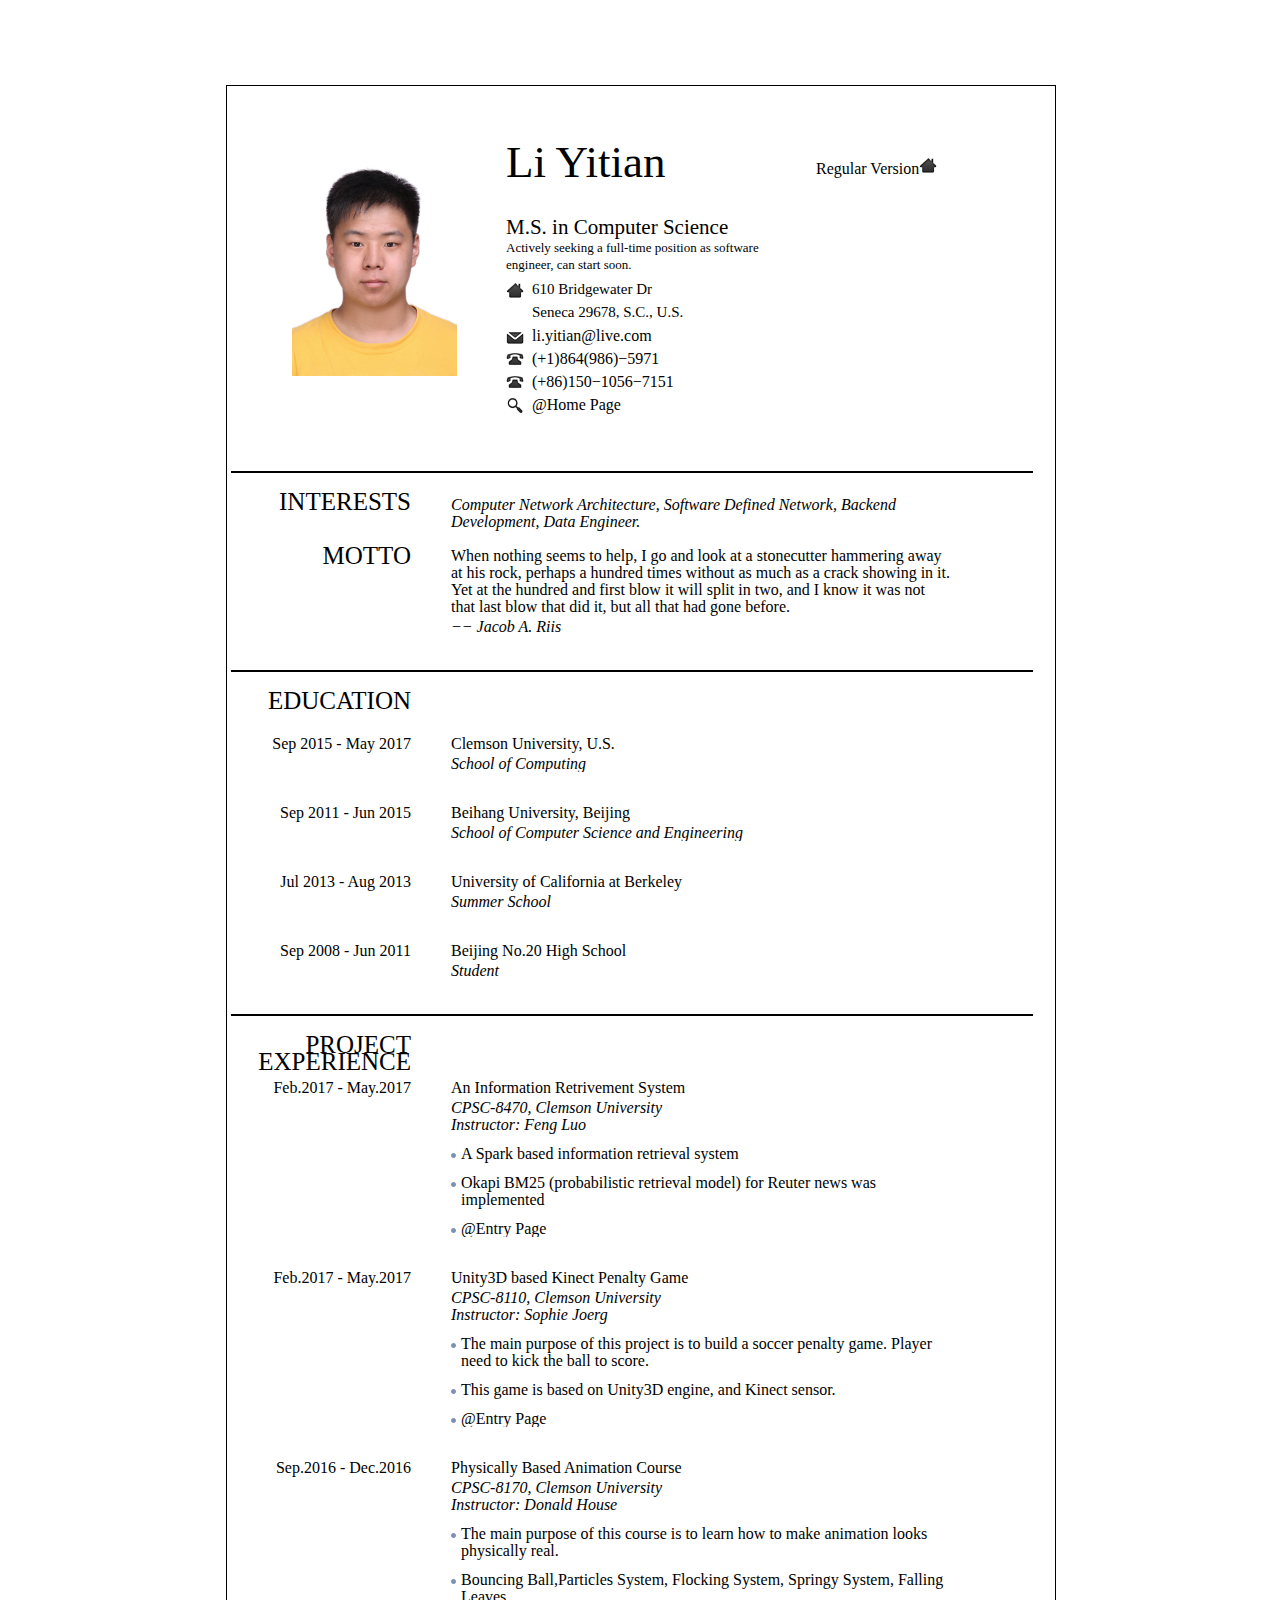
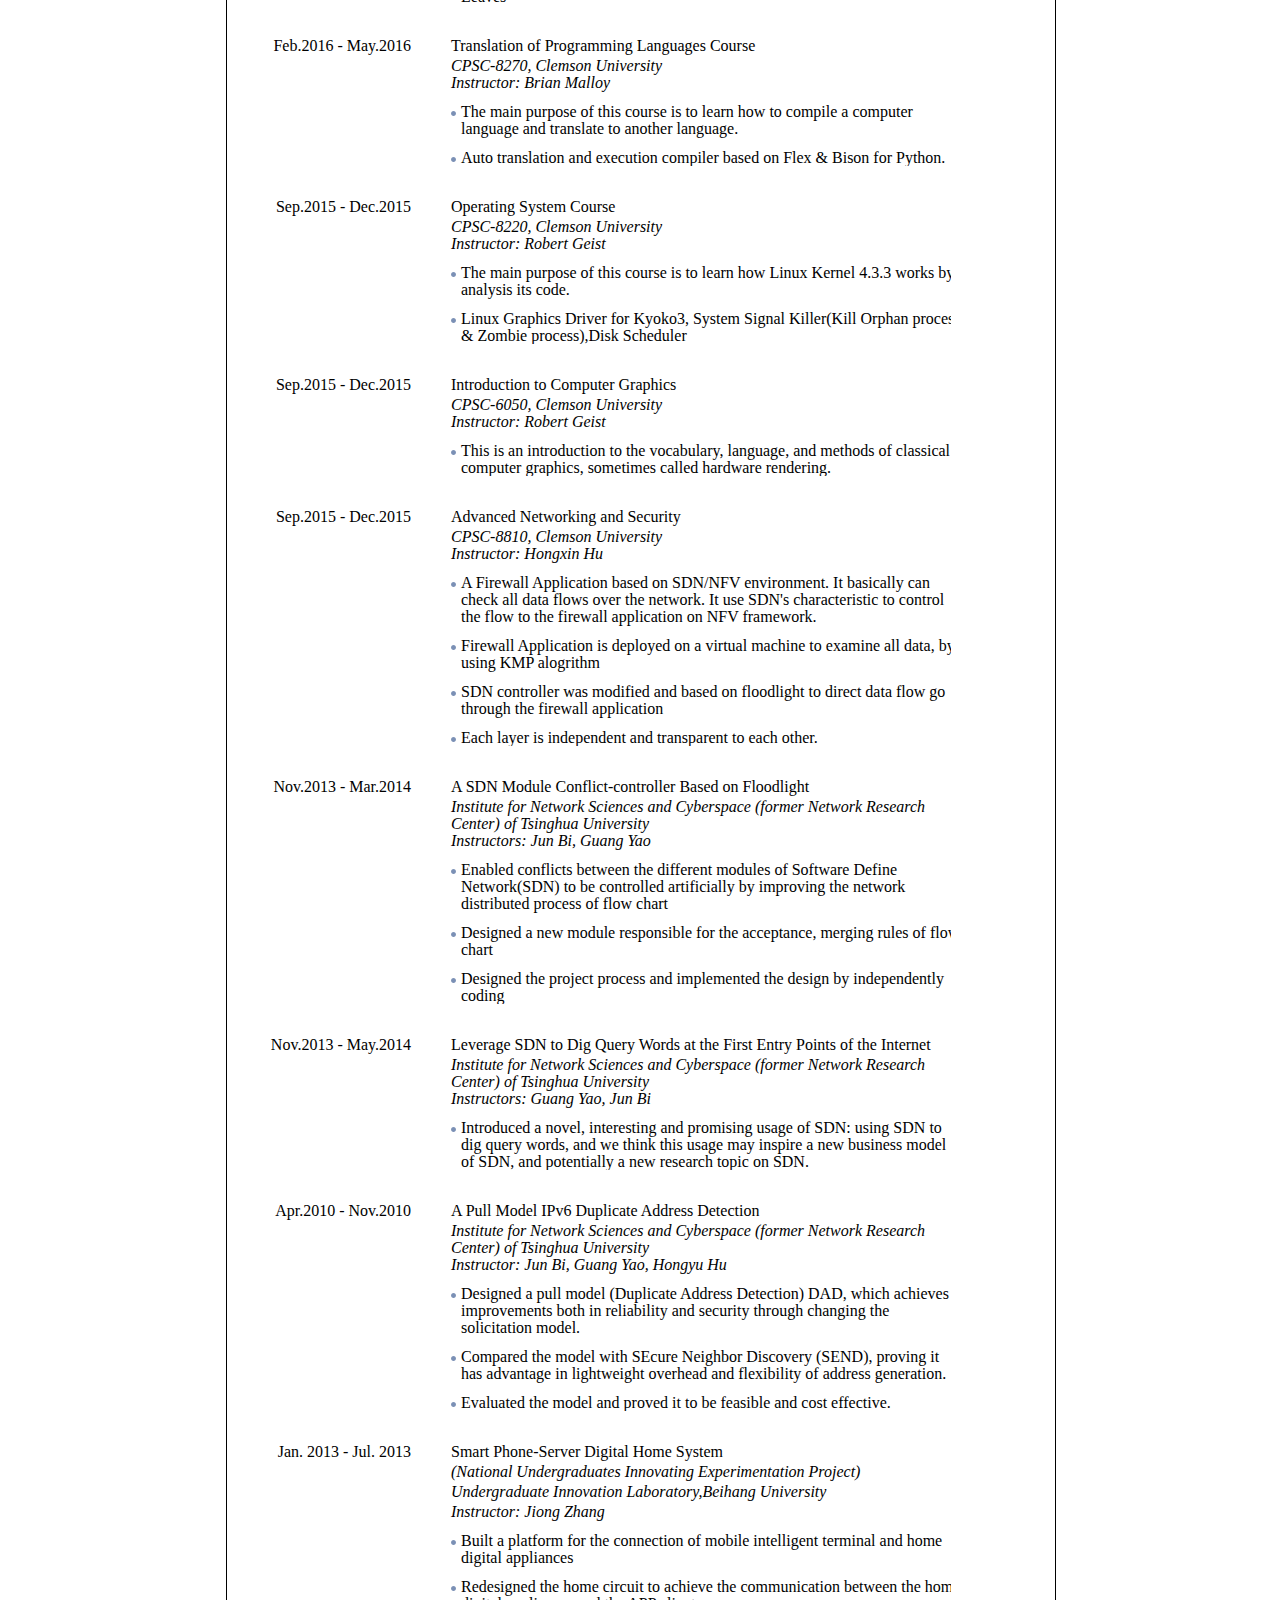
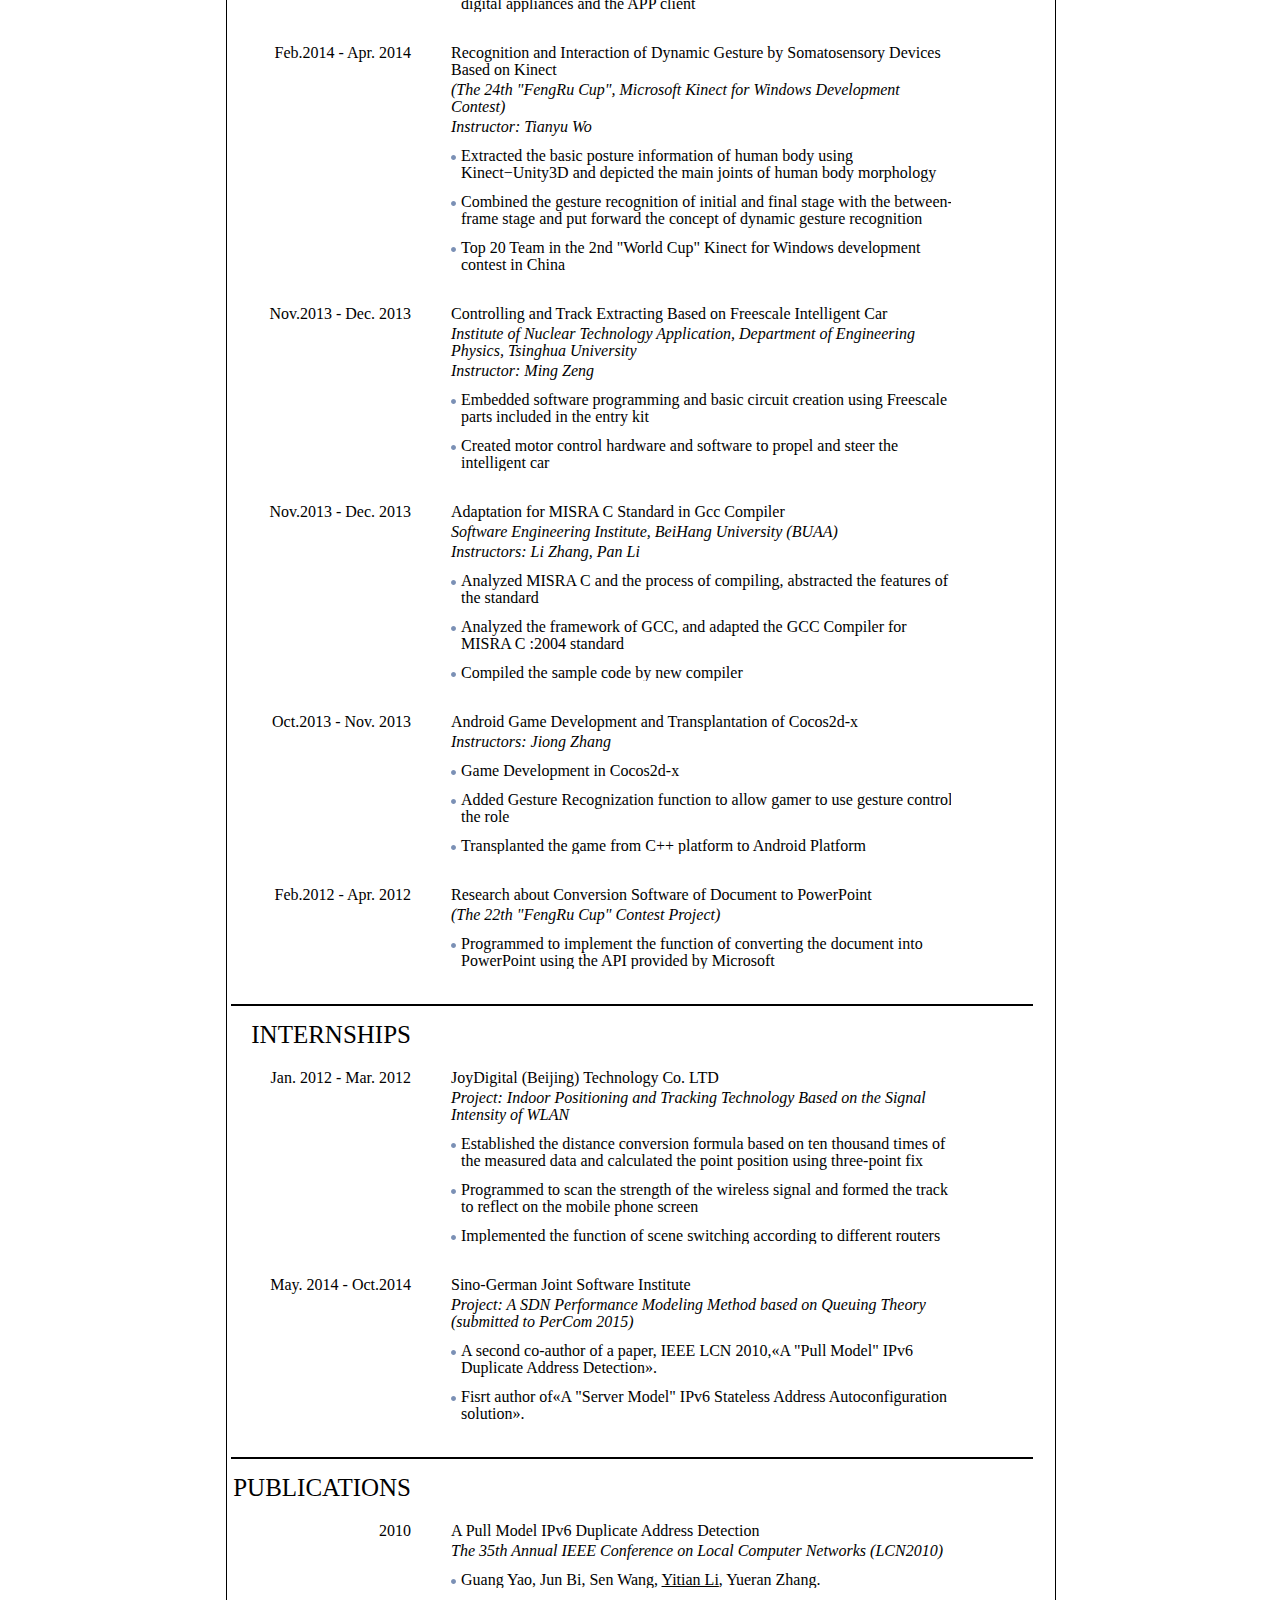
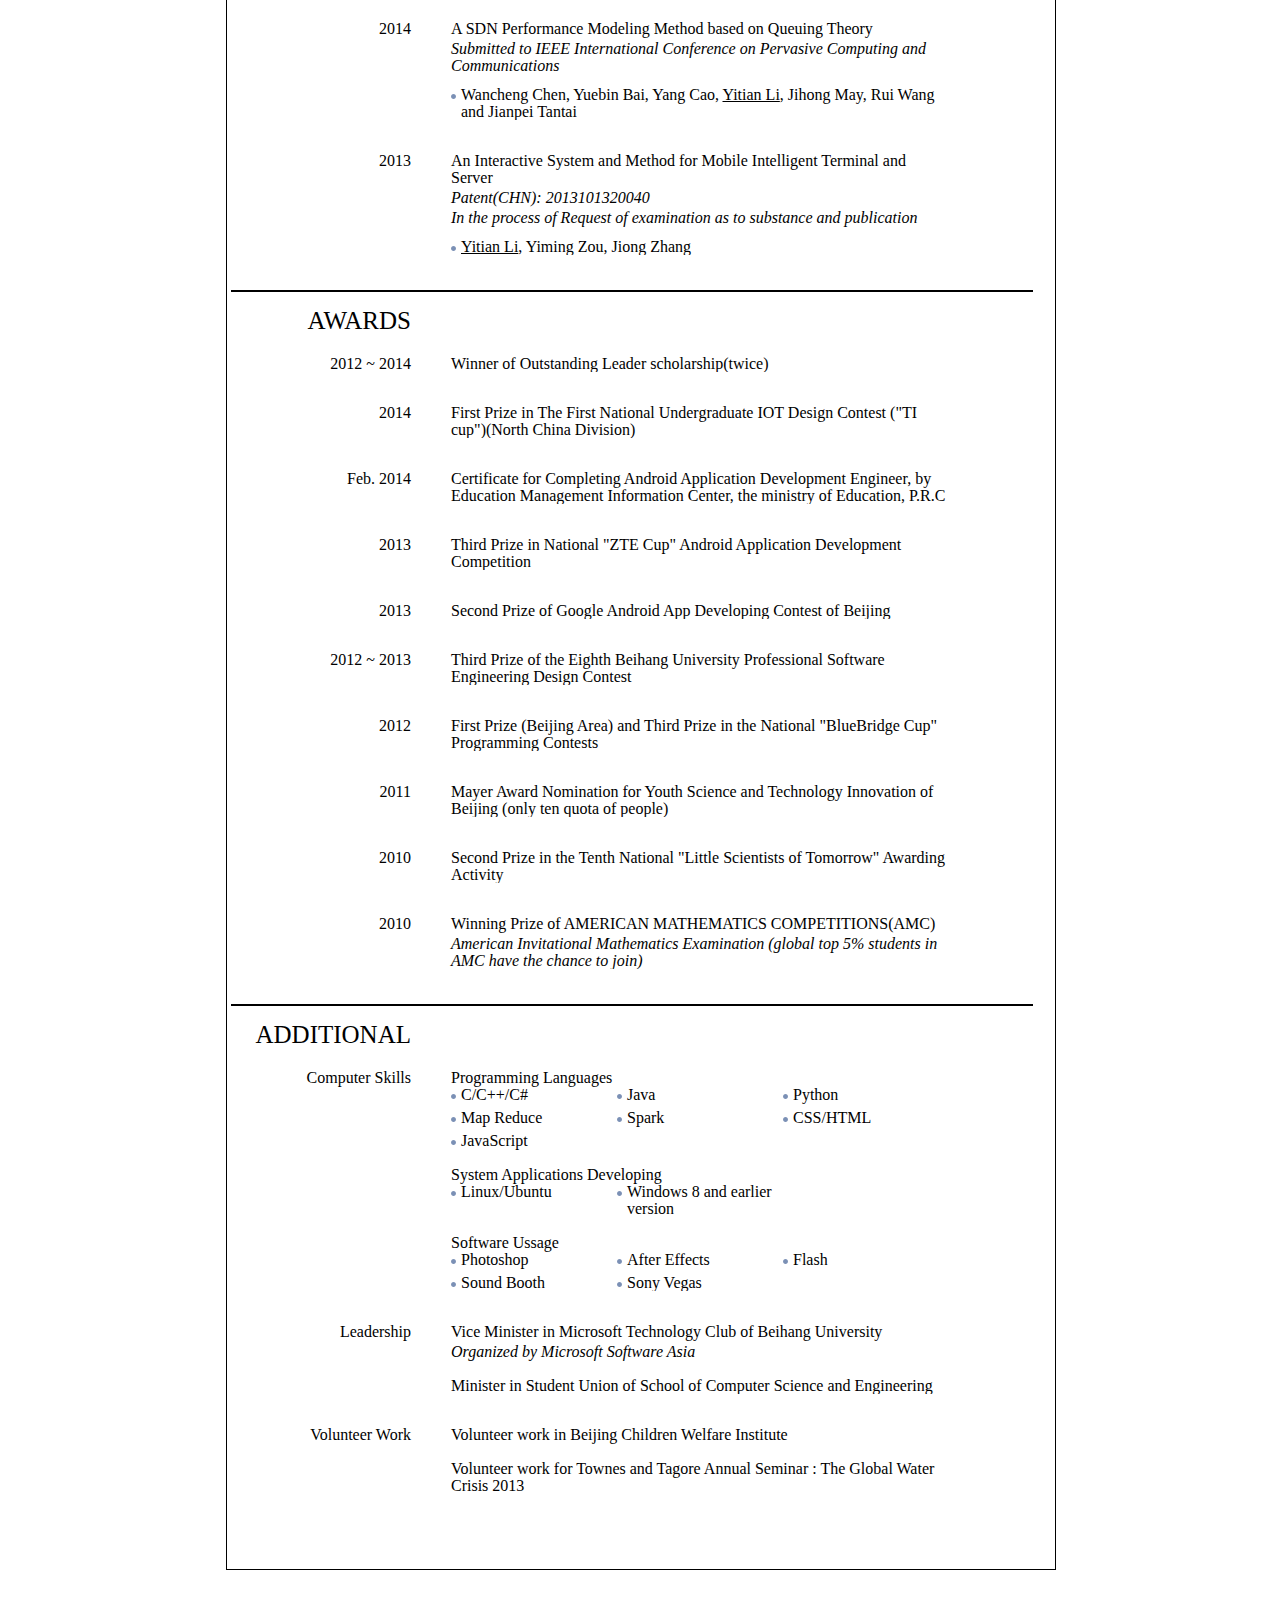
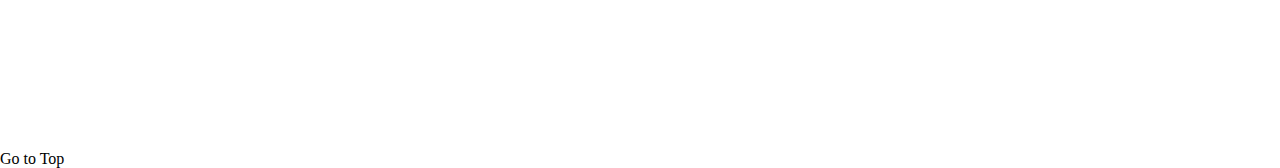
==== print.html @ 25308c0a "initial comment" ====
<!DOCTYPE html>
<head>
<title>Resume</title>
<link rel="stylesheet" href="css/print.css" type="text/css" />

<link rel="stylesheet" href="css/print.css" type="text/css" media="print" />

</head>
<body>
<!-- Begin Wrapper -->
<div id="wrapper">
  <div class="wrapper-top"></div>
  <div class="wrapper-mid">
    <!-- Begin Paper -->
    <div id="paper">
      <div class="paper-top"></div>
        <div id="paper-mid">
        <div class="entry">
          <!-- Begin Image -->
          <img class="portrait" src="images/photo.jpg" alt="0" />
          <!-- End Image -->
          <!-- Begin Personal Information -->
          <div class="self">
            <h1 class="name">Li Yitian<br />
              <span>M.S. in Computer Science</span></h1>
              <span>Actively seeking a full-time position as software engineer, can start soon.</span></h1>
            <ul>
              <li class="ad ad1">610 Bridgewater Dr</li>
              <li class="ad1">Seneca 29678, S.C., U.S.</li>
              <li class="mail">
                <a href =mailto:li.yitian@live.com>li.yitian@live.com</a>
              </li>
              <li class="tel">(+1)864(986)&minus;5971</li>
              <li class="tel">(+86)150&minus;1056&minus;7151</li>
              <li class="web">
                <a href="http://yitianl.people.clemson.edu/">@Home Page</a>
              </li>
            </ul>
          </div>
          <!-- End Personal Information -->
          <!-- Begin Social -->
          <div class="social">
            <a class='north' href="index.html" title="Back">Regular Version<img src="images/icn-ad.gif" alt="" /></a>
          </div>
          <!-- End Social -->
        </div>
        <!-- Begin 1st Row -->
        <div class="entry">
          <div class="line"></div>

          <h2>INTERESTS</h2>
          <p><em>Computer Network Architecture, Software Defined Network, Backend Development, Data Engineer.</em><br/></p>


          <h2>MOTTO</h2>
          <p>When nothing seems to help, I go and look at a stonecutter
            hammering away at his rock, perhaps a hundred times without as
            much as a crack showing in it. Yet at the hundred and first
            blow it will split in two, and I know it was not that last
            blow that did it, but all that had gone before.<em> &minus;&minus;  Jacob A. Riis</em></p>
        </div>
        <!-- End 1st Row -->
        <!-- Begin 2nd Row -->
        <div class="entry"  id="ct2">
          <div class="line"></div>
          <h2>EDUCATION</h2>
          <div class="content">
            <h3>Sep 2015 - May 2017</h3>
            <p>Clemson University, U.S. <br />
              <em>School of Computing</em></p>
          </div>
          <div class="content">
            <h3>Sep 2011 - Jun 2015</h3>
            <p>Beihang University, Beijing <br />
              <em>School of Computer Science and Engineering</em></p>
          </div>
          <div class="content">
            <h3>Jul 2013 - Aug 2013</h3>
            <p>University of California at Berkeley<br />
              <em>Summer School</em></p>
          </div>
          <div class="content">
            <h3>Sep 2008 - Jun 2011</h3>
            <p>Beijing No.20 High School<br />
              <em>Student</em></p>
          </div>
        </div>
        <!-- End 2nd Row -->
        <!-- Begin 3rd Row -->
        <div class="entry"  id="ct3">
          <div class="line"></div>
          <h2>PROJECT EXPERIENCE</h2>
          <div class="content">
            <h3>Feb.2017 - May.2017</h3>
            <p>An Information Retrivement System<br />
              <em>CPSC-8470, Clemson University<br/>
              Instructor: Feng Luo</em></p>
            <ul class="info">
              <li>A Spark based information retrieval system</li>
              <li>Okapi BM25 (probabilistic retrieval model) for Reuter news was implemented</li>
              <li class="web">
                <a href="http://yitianli.github.io/IRsystem/index.php">@Entry Page</a>
              </li>
            </ul>
          </div>
          <div class="content">
            <h3>Feb.2017 - May.2017</h3>
            <p>Unity3D based Kinect Penalty Game<br />
              <em>CPSC-8110, Clemson University<br/>
              Instructor: Sophie Joerg</em></p>
            <ul class="info">
              <li>The main purpose of this project is to build a soccer penalty game. Player need to kick the ball to score.</li>
              <li>This game is based on Unity3D engine, and Kinect sensor.</li>
              <li class="web">
                <a href="https://www.youtube.com/watch?v=wbSb-esvvNM">@Entry Page</a>
              </li>
            </ul>
          </div>
          <div class="content">
            <h3>Sep.2016 - Dec.2016</h3>
            <p>Physically Based Animation Course<br />
              <em>CPSC-8170, Clemson University<br/>
              Instructor: Donald House</em></p>
            <ul class="info">
              <li>The main purpose of this course is to learn how to make animation looks physically real.</li>
              <li>Bouncing Ball,Particles System, Flocking System, Springy System, Falling Leaves</li>
            </ul>
          </div>
          <div class="content">
            <h3>Feb.2016 - May.2016</h3>
            <p>Translation of Programming Languages Course<br />
              <em>CPSC-8270, Clemson University<br/>
              Instructor: Brian Malloy</em></p>
            <ul class="info">
              <li>The main purpose of this course is to learn how to compile a computer language and translate to another language.</li>
              <li>Auto translation and execution compiler based on Flex &#38; Bison for Python.</li>
            </ul>
          </div>
          <div class="content">
            <h3>Sep.2015 - Dec.2015</h3>
            <p>Operating System Course<br />
              <em>CPSC-8220, Clemson University<br/>
              Instructor: Robert Geist</em></p>
            <ul class="info">
              <li>The main purpose of this course is to learn how Linux Kernel 4.3.3 works by analysis its code.</li>
              <li>Linux Graphics Driver for Kyoko3, System Signal Killer(Kill Orphan process &#38; Zombie process),Disk Scheduler </li>
            </ul>
          </div>
          <div class="content">
            <h3>Sep.2015 - Dec.2015</h3>
            <p>Introduction to Computer Graphics<br />
              <em>CPSC-6050, Clemson University<br/>
              Instructor: Robert Geist</em></p>
            <ul class="info">
              <li>This is an introduction to the vocabulary, language, and methods of classical computer graphics, sometimes called hardware rendering.</li>
            </ul>
          </div>
          <div class="content">
            <h3>Sep.2015 - Dec.2015</h3>
            <p>Advanced Networking and Security<br />
              <em>CPSC-8810, Clemson University<br/>
              Instructor: Hongxin Hu</em></p>
            <ul class="info">
              <li>A Firewall Application based on SDN/NFV environment. It basically can check all data flows over the network. It use SDN's characteristic to control the flow to the firewall application on NFV framework. </li>
              <li>Firewall Application is deployed on a virtual machine to examine all data, by using KMP alogrithm </li>
              <li>SDN controller was modified and based on floodlight to direct data flow go through the firewall application
              </li>
              <li>Each layer is independent and transparent to each other. </li>              
            </ul>
          </div>
          <div class="content">
            <h3>Nov.2013 - Mar.2014</h3>
            <p>A SDN Module Conflict-controller Based on Floodlight<br />
              <em>Institute for Network Sciences and Cyberspace (former Network Research Center) of Tsinghua University<br/>
              Instructors: Jun Bi, Guang Yao</em></p>
            <ul class="info">
              <li>Enabled conflicts between the different modules of Software Define Network(SDN) to be controlled artificially by improving the network distributed process of flow chart</li>
              <li>Designed a new module responsible for the acceptance, merging rules of flow chart</li>
              <li>Designed the project process and implemented the design by independently coding</li>
            </ul>
          </div>
          <div class="content">
            <h3>Nov.2013 - May.2014</h3>
            <p>Leverage SDN to Dig Query Words at the First Entry Points of the Internet<br />
              <em>Institute for Network Sciences and Cyberspace (former Network Research Center) of Tsinghua University<br/>
              Instructors: Guang Yao, Jun Bi</em></p>
            <ul class="info">
              <li>Introduced a novel, interesting and promising usage of SDN: using SDN to dig query words, and we think this usage may inspire a new business model of SDN, and potentially a new research topic on SDN.</li>
            </ul>
          </div>
          <div class="content">
            <h3>Apr.2010 - Nov.2010</h3>
            <p>A Pull Model IPv6 Duplicate Address Detection<br />
              <em>Institute for Network Sciences and Cyberspace (former Network Research Center) of Tsinghua University<br/>
              Instructor: Jun Bi, Guang Yao, Hongyu Hu</em></p>
            <ul class="info">
              <li>Designed a pull model (Duplicate Address Detection) DAD, which achieves improvements both in reliability and security through changing the solicitation model.</li>
              <li>Compared the model with SEcure Neighbor Discovery (SEND), proving it has advantage in lightweight overhead and flexibility of address generation.</li>
              <li>Evaluated the model and proved it to be feasible and cost effective.</li>
            </ul>
          </div>
          <div class="content">
            <h3>Jan. 2013 - Jul. 2013</h3>
            <p>Smart Phone-Server Digital Home System<br/>
            <em>(National Undergraduates Innovating Experimentation Project)</em>
            <em>Undergraduate Innovation Laboratory,Beihang University</em> 
              <em>Instructor: Jiong Zhang</em></p>
            <ul class="info">
              <li>Built a platform for the connection of mobile intelligent terminal and home digital appliances</li>
              <li>Redesigned the home circuit to achieve the communication between the home digital appliances and the APP client</li>
            </ul>
          </div>
          <div class="content">
            <h3>Feb.2014 - Apr. 2014</h3>
            <p>Recognition and Interaction of Dynamic Gesture by Somatosensory Devices Based on Kinect<br/>
              <em>(The 24th "FengRu Cup", Microsoft Kinect for Windows Development Contest)</em>
              <em>Instructor: Tianyu Wo</em></p>
            <ul class="info">
              <li>Extracted the basic posture information of human body using Kinect&minus;Unity3D and depicted the main joints of human body morphology</li>
              <li>Combined the gesture recognition of initial and final stage with the between-frame stage and put forward the concept of dynamic gesture recognition</li>
              <li>Top 20 Team in the 2nd "World Cup" Kinect for Windows development contest in China</li>
            </ul>
          </div>
          <div class="content">
            <h3>Nov.2013 - Dec. 2013</h3>
            <p>Controlling and Track Extracting Based on Freescale Intelligent Car<br/>
              <em>Institute of Nuclear Technology Application, Department of Engineering Physics, Tsinghua University </em>
              <em>Instructor: Ming Zeng</em></p>
            <ul class="info">
              <li>Embedded software programming and basic circuit creation using Freescale parts included in the entry kit</li>
              <li>Created motor control hardware and software to propel and steer the intelligent car</li>
            </ul>
          </div>
          
          <div class="content">
            <h3>Nov.2013 - Dec. 2013</h3>
            <p>Adaptation for MISRA C Standard in Gcc Compiler<br/>
              <em>Software Engineering Institute, BeiHang University (BUAA)</em>
              <em>Instructors: Li Zhang, Pan Li</em></p>
            <ul class="info">
              <li>Analyzed MISRA C and the process of compiling, abstracted the features of the standard</li>
              <li>Analyzed the framework of GCC, and adapted the GCC Compiler for MISRA C :2004 standard</li>
              <li>Compiled the sample code by new compiler</li>
            </ul>
          </div>
          <div class="content">
            <h3>Oct.2013 - Nov. 2013</h3>
            <p>Android Game Development and Transplantation of Cocos2d-x<br/>
              <em>Instructors: Jiong Zhang</em></p>
            <ul class="info">
              <li>Game Development in Cocos2d-x</li>
              <li>Added Gesture Recognization function to allow gamer to use gesture controll the role</li>
              <li>Transplanted the game from C++ platform to Android Platform</li>
            </ul>
          </div>
          <div class="content">
            <h3>Feb.2012 - Apr. 2012</h3>
            <p>Research about Conversion Software of Document to PowerPoint<br/>
              <em>(The 22th "FengRu Cup" Contest Project)</em>
            <ul class="info">
              <li>Programmed to implement the function of converting the document into PowerPoint using the API provided by Microsoft</li>
            </ul>
          </div>
          
        </div>
        <!-- End 3rd Row -->
        <!-- Begin 4th Row -->
        <div class="entry"  id="ct4">
          <div class="line"></div>
          <h2>INTERNSHIPS</h2>
          <div class="content">
            <h3>Jan. 2012 - Mar. 2012</h3>
            <p> JoyDigital (Beijing) Technology Co. LTD<br />
              <em>Project: Indoor Positioning and Tracking Technology Based on the Signal Intensity of WLAN</em></p>
            <ul class="info">
              <li>Established the distance conversion formula based on ten thousand times of the measured data and calculated the point position using three-point fix</li>
              <li>Programmed to scan the strength of the wireless signal and formed the track to reflect on the mobile phone screen</li>
              <li>Implemented the function of scene switching according to different routers</li>
            </ul>
          </div>
          <div class="content">
            <h3>May. 2014 - Oct.2014</h3>
            <p>Sino-German Joint Software Institute<br />
              <em>Project: A SDN Performance Modeling Method based on Queuing Theory (submitted to PerCom 2015)</em></p>
            <ul class="info">
              <li>A second co-author of a paper, IEEE LCN 2010,&laquo;A "Pull Model" IPv6 Duplicate Address Detection&raquo;.</li>
              <li>Fisrt author of&laquo;A "Server Model" IPv6 Stateless Address Autoconfiguration solution&raquo;. </li>
            </ul>
          </div>
        </div>
        <!-- End 4th Row -->
        <!-- Begin 5th Row -->
        <div class="entry"  id="ct5">
          <div class="line"></div>
          <h2>PUBLICATIONS</h2>
          <div class="content">
            <h3>2010</h3>
            <p>A Pull Model IPv6 Duplicate Address Detection<br />
              <em>The 35th Annual IEEE Conference on Local Computer Networks (LCN2010)</em></p>
            <ul class="info">
              <li>Guang Yao, Jun Bi, Sen Wang, <u>Yitian Li</u>, Yueran Zhang.</li>              
            </ul>
          </div>
          <div class="content">
            <h3>2014</h3>
            <p>A SDN Performance Modeling Method based on Queuing Theory<br />
              <em>Submitted to IEEE International Conference on Pervasive Computing and Communications</em></p>
            <ul class="info">
              <li>Wancheng Chen, Yuebin Bai, Yang Cao, <u>Yitian Li</u>, Jihong May, Rui Wang and Jianpei Tantai</li>              
            </ul>
          </div>
          <div class="content">
            <h3>2013</h3>
            <p>An Interactive System and Method for Mobile Intelligent Terminal and Server<br />
              <em>Patent(CHN): 2013101320040</em>
              <em>In the process of Request of examination as to substance and publication</em></p>
            <ul class="info">
              <li><u>Yitian Li</u>, Yiming Zou, Jiong Zhang</li>              
            </ul>
          </div>
        </div>
        <!-- End 5th Row -->
        <!-- Begin 6th Row -->
        <div class="entry"  id="ct6">
          <div class="line"></div>
          <h2>AWARDS</h2>
          <div class="content">
            <h3>2012 ~ 2014</h3>
            <p>Winner of Outstanding Leader scholarship(twice)</p>            
          </div>
          <div class="content">
            <h3>2014</h3>
            <p>First Prize in The First National Undergraduate IOT Design Contest ("TI cup")(North China Division)</p>            
          </div>
          <div class="content">
            <h3>Feb. 2014</h3>
            <p>Certificate for Completing Android Application Development Engineer, by Education Management Information Center, the ministry of Education, P.R.C</p>            
          </div>
          <div class="content">
            <h3>2013</h3>
            <p>Third Prize in National "ZTE Cup" Android Application Development Competition</p>            
          </div>
          <div class="content">
            <h3>2013</h3>
            <p>Second Prize of Google Android App Developing Contest of Beijing</p>            
          </div>
          <div class="content">
            <h3>2012 ~ 2013</h3>
            <p>Third Prize of the Eighth Beihang University Professional Software Engineering Design Contest</p>            
          </div>
          <div class="content">
            <h3>2012</h3>
            <p>First Prize (Beijing Area) and Third Prize in the National "BlueBridge Cup" Programming Contests</p>            
          </div>
          <div class="content">
            <h3>2011</h3>
            <p>Mayer Award Nomination for Youth Science and Technology Innovation of Beijing (only ten quota of people)</p>            
          </div>
          <div class="content">
            <h3>2010</h3>
            <p>Second Prize in the Tenth National "Little Scientists of Tomorrow" Awarding Activity</p>            
          </div>
          <div class="content">
            <h3>2010</h3>
            <p>Winning Prize of AMERICAN MATHEMATICS COMPETITIONS(AMC)</p>
            <ul class="info">
            <em>American Invitational Mathematics Examination (global top 5% students in AMC have the chance to join)</em>    
            </ul>    
          </div>
          
        </div>
        <!-- End 6th Row -->
        <!-- Begin 7th Row -->
        <div class="entry"  id="ct7">
          <div class="line"></div>
          <h2>ADDITIONAL</h2>
          <div class="content">            
            <h3>Computer Skills</h3>
            <p>Programming Languages<br/></p>
            <ul class="skills">            
              <li>C/C++/C#</li>
              <li>Java</li>
              <li>Python</li>
              <li>Map Reduce</li>
              <li>Spark </li>
              <li>CSS/HTML</li>
              <li>JavaScript</li>
            </ul>            
            <p><br/>System Applications Developing</p>
            <ul class="skills">            
              <li>Linux/Ubuntu</li>
              <li>Windows 8 and earlier version</li>
            </ul>
            <p><br/>Software Ussage</p>
            <ul class="skills">
              <li>Photoshop</li>
              <li>After Effects</li>
              <li>Flash</li>
              <li>Sound Booth</li>
              <li>Sony Vegas</li>
            </ul>
          </div>
          <div class="content">
            <h3>Leadership</h3>
            <p>Vice Minister in Microsoft Technology Club of Beihang University
            <em>Organized by Microsoft Software Asia</em></p>
            <p><br/>Minister in Student Union of School of Computer Science and Engineering</p>            
          </div>
          <div class="content">
            <h3>Volunteer Work</h3>
            <p>Volunteer work in Beijing Children Welfare Institute</p>
            <p><br/>Volunteer work for Townes and Tagore Annual Seminar : The Global Water Crisis 2013</p>            
          </div>
        </div>
        <!-- End 7th Row -->
      </div>
      <div class="clear"></div>
      <div class="paper-bottom"></div>
    </div>
    <!-- End Paper -->
  </div>
  <div class="wrapper-bottom"></div>
</div>
<div id="message"><a href="#top" id="top-link">Go to Top</a></div>
<!-- End Wrapper -->
</body>
</html>
---- css/print.css ----
@charset "UTF-8";
/* RESET */
/* ----------------------------------------- */
html, body, div, span, applet, object, iframe,
h1, h2, h3, h4, h5, h6, p, blockquote, pre,
a, abbr, acronym, address, big, code,
del, dfn, em, font, img, ins, kbd, q, s, samp,
small, strike, strong, tt, var,
dl, dt, dd, ol, ul, li,
fieldset, form, label, legend,
table, caption, tbody, tfoot, thead, tr, th, td {
	margin: 0;
	padding: 0;
	border: 0;
	outline: 0;
	font-weight: inherit;
	font-style: inherit;
	font-size: 100%;
	font-family: Garamond;
	vertical-align: baseline;
}
:focus {
	outline: 0;
}
body {
	line-height: 1;
	
}

/* tables still need 'cellspacing="0"' in the markup */
table {
	border-collapse: separate;
	border-spacing: 0;
}
caption, th, td {
	text-align: left;
	font-weight: normal;
}
blockquote:before, blockquote:after,
q:before, q:after {
	content: "";
}
blockquote, q {
	quotes: "" "";
}

.clear {
	clear:both;
}


/* LAYOUT */
/* ----------------------------------------- */

body {
	font-family: "Trebuchet MS", Arial, Helvetica, sans-serif;
	background-color: white;
	/*background-image: url(../images/bg.jpg);
	background-repeat: repeat;*/
	font-size:13px;
	line-height: 17px;
	color:#000;
}

.contact {
	background-image: none;
	background-color:#e9e9e9;
}

a, a:visited, a:active {
	color:black;
	text-decoration: none;
	font-size: 16px;
}

a:hover {
	color:#7b90b5;
	text-decoration: underline;
}

/* DOSSIER BACKGROUND */
/* ----------------------------------------- */

#wrapper {
	width:969px;
	margin:0 auto;
	margin-top:60px;
	margin-bottom:100px;
}

.wrapper-top {
	width:969px;
	height:19px;
	margin:0 auto;
}

.wrapper-mid {
	width:969px;
	margin:0 auto;
	padding-bottom:40px;
}

.wrapper-bottom {
	width:969px;
	height:22px;
	padding:0;
	margin:0 auto;
}

/* PAPER BACKGROUND */
/* ----------------------------------------- */

#paper {
	width:828px;
	margin:0 auto;
}

.paper-top {
	width:828px;
	margin:0 auto;
	height:6px;
}

#paper-mid {
	width:828px;
	margin:0 auto;
	display:block;
	padding:0;
	overflow: hidden;
	padding-bottom:75px;
	padding-top:7px;
	border:solid 1px black;
}
.line{
	width: 800px;
	height: 0px;
	margin-top: -20px;
	margin-bottom: 20px;
	margin-right: 8px;
	margin-right: 8px;
	clear:both;
	border: 1px solid black;
}

.paper-bottom {
	width:828px;
	height:18px;
	margin:0 auto;
}

/* ENTRIES */
/* ----------------------------------------- */

.entry {
	width:720px;
	display: block;
	padding-top:55px;
	clear: both;
	margin-left:4px;
}

h1  {
	width:250px;
	font-size:45px;
	color:black;
	margin-top: -5px;
	margin-bottom:3px;
	clear:both;
	font-family: Garamond;
}

h1 span {
	font-size:21px;
	display:block;
	color:black;
	margin-top:48px;
	font-family: Garamond;
}

h2 {
	width:180px;
	height: 23px;
	text-align: right;
	float:left;
	padding:0;
	margin:0;
	clear:both;
	font-size:25px;
	color:black;
	margin-bottom:-12px;
	font-family: Garamond;
}

p {
	width:500px;
	margin-left:40px;
	float:right;	
	font-family: Garamond;
	font-size:16px;
}

p img {
	float:right;
	margin-left:20px;
	padding-left:10px;
	font-family: Garamond;
}

div.content {
	clear: both;
	padding:0;
	margin:0;
	overflow: hidden;
	display:block;
	padding-top:32px;
	font-family: Garamond;
}
div.self {
	width: 300px;
}

h3 {
	width:180px;
	text-align: right;
	float:left;
	padding:0;
	clear:both;
	font-size: 16px;
	color:black;
	font-family: Garamond;
}

h4 {
	width:180px;
	text-align: right;
	float:left;
	padding:0;
	clear:both;
	font-size: 14px;
	color:black;
	font-family: Garamond;
}

h5 {
	width:180px;
	text-align: right;
	float:left;
	padding:0;
	clear:both;
	font-size: 13px;
	color:black;
	font-family: Garamond;
}

h6 {
	width:180px;
	text-align: right;
	float:left;
	padding:0;
	clear:both;
	font-size: 12px;
	color:black;
	font-family: Garamond;
}

em {
	font-family:"Times New Roman", serif;
	font-style: italic;
	color:black;
	font-size:12px;
	display: block;
	padding-top:3px;
	font-size: 16px;
}


ol {
	float:right;
	width:500px;
	margin-left:40px;
	list-style: decimal;
	
}
li{
	font-family: Garamond;
	font-size: 16px;
}
.ad1{
	font-size:15px;
}
ol li {
	width:500px;
	list-style-type: decimal;
	list-style-position: inside;}

dl {
	float:right;
	width:500px;
	margin-left:40px;
	
}

dt {
	float:left;
	display: block;
	width:500px;
	color:#7b90b5;
}

dd {
	float:left;
	display: block;
	width:480px;
	text-indent:20px;
}

ul.unordered {
	float:right;
	width:500px;
	margin-left:40px;
	
}

ul.unordered li {
	margin:0;
	padding:0;
	float:left;
	display: block;
	width:500px;
	background-image:url(../images/bullet.gif);
	background-repeat: no-repeat;
	padding-left:10px;
	background-position: 0 .5em;
	margin-top:0;
}

ul.info {
	float:right;
	width:500px;
	margin-left:40px;
	list-style-type: none; 
}

ul.info li {
	margin:0;
	padding:0;
	float:left;
	display: block;
	width:500px;
	background-image:url(../images/bullet.gif);
	background-repeat: no-repeat;
	padding-left:10px;
	background-position: 0 .5em;
	margin-top:12px;
}

ul.skills {
	margin:0;
	padding:0;
	float:right;
	width:500px;
	margin-left:40px;
	margin-top:-6px;
	list-style-type: none;
	
}

ul.skills li {
	margin:0;
	padding:0;
	float:left;
	width:156px;
	background-image:url(../images/bullet.gif);
	background-repeat: no-repeat;
	padding-left:10px;
	background-position: 0 .5em;
	margin-top:6px;
}

ul.works {
	margin:0;
	padding:0;
	float:right;
	width:500px;
	margin-left:40px;
	list-style-type: none;
}

ul.works li {
	margin:0;
	padding:0;
	float:left;
}

ul.works li img {
	padding:4px;
	background-color:#fff;
	width:95px;
	height:95px;
	border:1px solid #bdc7da;
	margin-right:20px;
	margin-bottom:16px;
}

ul.works li img:hover {
	border:1px solid #1b4491;
	cursor: pointer;
}

img.portrait {
	/*background-image:url(../images/frame.jpg);
	background-repeat: no-repeat;*/
	width:165px;
	height:228px;
	/*padding-top:20px;*/
	padding-left:11px;
	padding-right:11px;
	padding-bottom:36px;
	margin-left:50px;
	float:left;
	
}


/* SELF INFORMATION */
/* ----------------------------------------- */

.self {
	width:250px;
	float:left;
	padding-top:11px;
	margin-left:38px;
	margin-bottom:15px;
}

.self ul {
	padding-top: 10px;
}

.self ul li.ad {
	background-image:url(../images/icn-ad.gif);
}

.self ul li.mail {
	background-image:url(../images/icn-mail.gif);
}

.self ul li.tel {
	background-image:url(../images/icn-tel.gif);
}

.self ul li.web {
	background-image:url(../images/icn-web.gif);
}

.self ul li {
	background-repeat: no-repeat;
	padding-left:26px;
	background-position: 0 .1em;
	height:25px;
	display:block;
	margin-top:-2px;
}

/* SOCIAL ICONS */
/* ----------------------------------------- */

.social {
	width:135px;
	float:right;
	padding-top:10px;
}

.social ul {
	list-style: none;
}

.social ul li {
	float:left;
	width:21px;
	height:24px;
	margin:0;
	padding:0;
	margin-left:6px;
}
---- css/print.css ----
@charset "UTF-8";
/* RESET */
/* ----------------------------------------- */
html, body, div, span, applet, object, iframe,
h1, h2, h3, h4, h5, h6, p, blockquote, pre,
a, abbr, acronym, address, big, code,
del, dfn, em, font, img, ins, kbd, q, s, samp,
small, strike, strong, tt, var,
dl, dt, dd, ol, ul, li,
fieldset, form, label, legend,
table, caption, tbody, tfoot, thead, tr, th, td {
	margin: 0;
	padding: 0;
	border: 0;
	outline: 0;
	font-weight: inherit;
	font-style: inherit;
	font-size: 100%;
	font-family: Garamond;
	vertical-align: baseline;
}
:focus {
	outline: 0;
}
body {
	line-height: 1;
	
}

/* tables still need 'cellspacing="0"' in the markup */
table {
	border-collapse: separate;
	border-spacing: 0;
}
caption, th, td {
	text-align: left;
	font-weight: normal;
}
blockquote:before, blockquote:after,
q:before, q:after {
	content: "";
}
blockquote, q {
	quotes: "" "";
}

.clear {
	clear:both;
}


/* LAYOUT */
/* ----------------------------------------- */

body {
	font-family: "Trebuchet MS", Arial, Helvetica, sans-serif;
	background-color: white;
	/*background-image: url(../images/bg.jpg);
	background-repeat: repeat;*/
	font-size:13px;
	line-height: 17px;
	color:#000;
}

.contact {
	background-image: none;
	background-color:#e9e9e9;
}

a, a:visited, a:active {
	color:black;
	text-decoration: none;
	font-size: 16px;
}

a:hover {
	color:#7b90b5;
	text-decoration: underline;
}

/* DOSSIER BACKGROUND */
/* ----------------------------------------- */

#wrapper {
	width:969px;
	margin:0 auto;
	margin-top:60px;
	margin-bottom:100px;
}

.wrapper-top {
	width:969px;
	height:19px;
	margin:0 auto;
}

.wrapper-mid {
	width:969px;
	margin:0 auto;
	padding-bottom:40px;
}

.wrapper-bottom {
	width:969px;
	height:22px;
	padding:0;
	margin:0 auto;
}

/* PAPER BACKGROUND */
/* ----------------------------------------- */

#paper {
	width:828px;
	margin:0 auto;
}

.paper-top {
	width:828px;
	margin:0 auto;
	height:6px;
}

#paper-mid {
	width:828px;
	margin:0 auto;
	display:block;
	padding:0;
	overflow: hidden;
	padding-bottom:75px;
	padding-top:7px;
	border:solid 1px black;
}
.line{
	width: 800px;
	height: 0px;
	margin-top: -20px;
	margin-bottom: 20px;
	margin-right: 8px;
	margin-right: 8px;
	clear:both;
	border: 1px solid black;
}

.paper-bottom {
	width:828px;
	height:18px;
	margin:0 auto;
}

/* ENTRIES */
/* ----------------------------------------- */

.entry {
	width:720px;
	display: block;
	padding-top:55px;
	clear: both;
	margin-left:4px;
}

h1  {
	width:250px;
	font-size:45px;
	color:black;
	margin-top: -5px;
	margin-bottom:3px;
	clear:both;
	font-family: Garamond;
}

h1 span {
	font-size:21px;
	display:block;
	color:black;
	margin-top:48px;
	font-family: Garamond;
}

h2 {
	width:180px;
	height: 23px;
	text-align: right;
	float:left;
	padding:0;
	margin:0;
	clear:both;
	font-size:25px;
	color:black;
	margin-bottom:-12px;
	font-family: Garamond;
}

p {
	width:500px;
	margin-left:40px;
	float:right;	
	font-family: Garamond;
	font-size:16px;
}

p img {
	float:right;
	margin-left:20px;
	padding-left:10px;
	font-family: Garamond;
}

div.content {
	clear: both;
	padding:0;
	margin:0;
	overflow: hidden;
	display:block;
	padding-top:32px;
	font-family: Garamond;
}
div.self {
	width: 300px;
}

h3 {
	width:180px;
	text-align: right;
	float:left;
	padding:0;
	clear:both;
	font-size: 16px;
	color:black;
	font-family: Garamond;
}

h4 {
	width:180px;
	text-align: right;
	float:left;
	padding:0;
	clear:both;
	font-size: 14px;
	color:black;
	font-family: Garamond;
}

h5 {
	width:180px;
	text-align: right;
	float:left;
	padding:0;
	clear:both;
	font-size: 13px;
	color:black;
	font-family: Garamond;
}

h6 {
	width:180px;
	text-align: right;
	float:left;
	padding:0;
	clear:both;
	font-size: 12px;
	color:black;
	font-family: Garamond;
}

em {
	font-family:"Times New Roman", serif;
	font-style: italic;
	color:black;
	font-size:12px;
	display: block;
	padding-top:3px;
	font-size: 16px;
}


ol {
	float:right;
	width:500px;
	margin-left:40px;
	list-style: decimal;
	
}
li{
	font-family: Garamond;
	font-size: 16px;
}
.ad1{
	font-size:15px;
}
ol li {
	width:500px;
	list-style-type: decimal;
	list-style-position: inside;}

dl {
	float:right;
	width:500px;
	margin-left:40px;
	
}

dt {
	float:left;
	display: block;
	width:500px;
	color:#7b90b5;
}

dd {
	float:left;
	display: block;
	width:480px;
	text-indent:20px;
}

ul.unordered {
	float:right;
	width:500px;
	margin-left:40px;
	
}

ul.unordered li {
	margin:0;
	padding:0;
	float:left;
	display: block;
	width:500px;
	background-image:url(../images/bullet.gif);
	background-repeat: no-repeat;
	padding-left:10px;
	background-position: 0 .5em;
	margin-top:0;
}

ul.info {
	float:right;
	width:500px;
	margin-left:40px;
	list-style-type: none; 
}

ul.info li {
	margin:0;
	padding:0;
	float:left;
	display: block;
	width:500px;
	background-image:url(../images/bullet.gif);
	background-repeat: no-repeat;
	padding-left:10px;
	background-position: 0 .5em;
	margin-top:12px;
}

ul.skills {
	margin:0;
	padding:0;
	float:right;
	width:500px;
	margin-left:40px;
	margin-top:-6px;
	list-style-type: none;
	
}

ul.skills li {
	margin:0;
	padding:0;
	float:left;
	width:156px;
	background-image:url(../images/bullet.gif);
	background-repeat: no-repeat;
	padding-left:10px;
	background-position: 0 .5em;
	margin-top:6px;
}

ul.works {
	margin:0;
	padding:0;
	float:right;
	width:500px;
	margin-left:40px;
	list-style-type: none;
}

ul.works li {
	margin:0;
	padding:0;
	float:left;
}

ul.works li img {
	padding:4px;
	background-color:#fff;
	width:95px;
	height:95px;
	border:1px solid #bdc7da;
	margin-right:20px;
	margin-bottom:16px;
}

ul.works li img:hover {
	border:1px solid #1b4491;
	cursor: pointer;
}

img.portrait {
	/*background-image:url(../images/frame.jpg);
	background-repeat: no-repeat;*/
	width:165px;
	height:228px;
	/*padding-top:20px;*/
	padding-left:11px;
	padding-right:11px;
	padding-bottom:36px;
	margin-left:50px;
	float:left;
	
}


/* SELF INFORMATION */
/* ----------------------------------------- */

.self {
	width:250px;
	float:left;
	padding-top:11px;
	margin-left:38px;
	margin-bottom:15px;
}

.self ul {
	padding-top: 10px;
}

.self ul li.ad {
	background-image:url(../images/icn-ad.gif);
}

.self ul li.mail {
	background-image:url(../images/icn-mail.gif);
}

.self ul li.tel {
	background-image:url(../images/icn-tel.gif);
}

.self ul li.web {
	background-image:url(../images/icn-web.gif);
}

.self ul li {
	background-repeat: no-repeat;
	padding-left:26px;
	background-position: 0 .1em;
	height:25px;
	display:block;
	margin-top:-2px;
}

/* SOCIAL ICONS */
/* ----------------------------------------- */

.social {
	width:135px;
	float:right;
	padding-top:10px;
}

.social ul {
	list-style: none;
}

.social ul li {
	float:left;
	width:21px;
	height:24px;
	margin:0;
	padding:0;
	margin-left:6px;
}
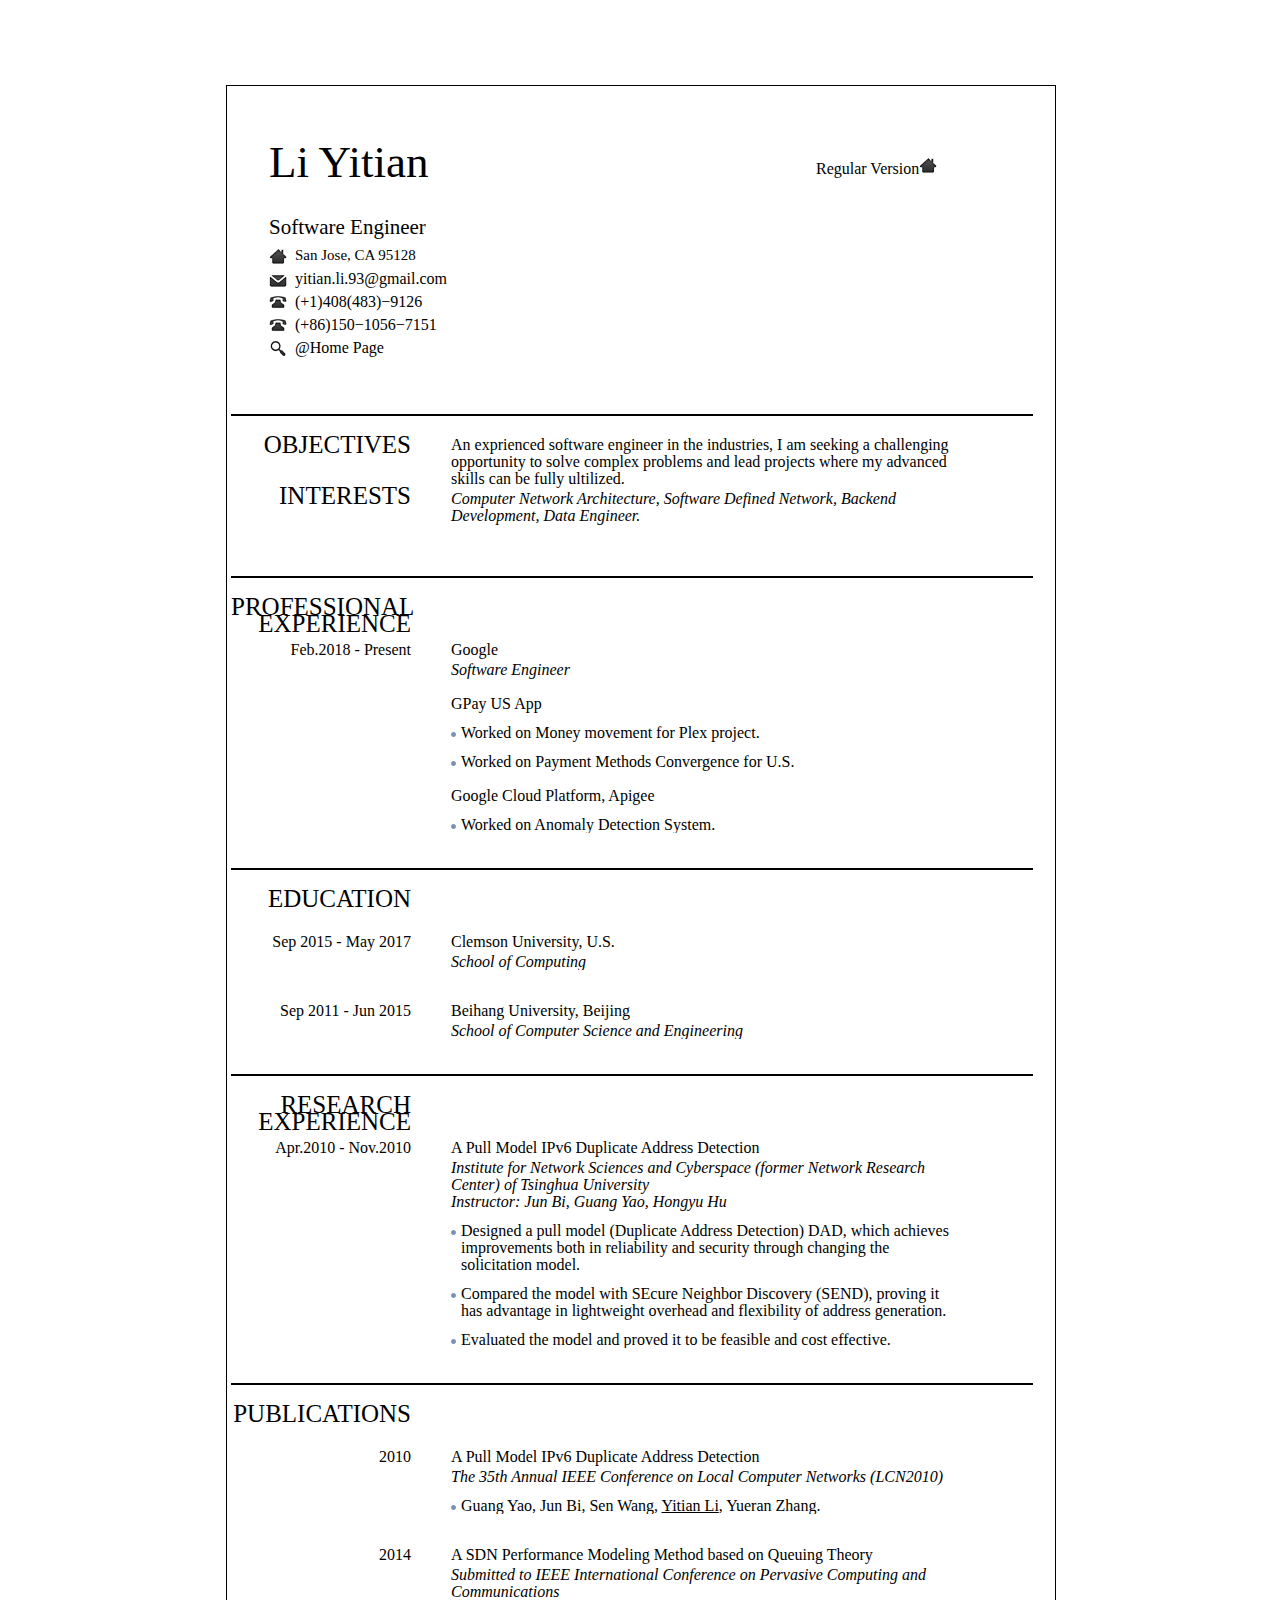
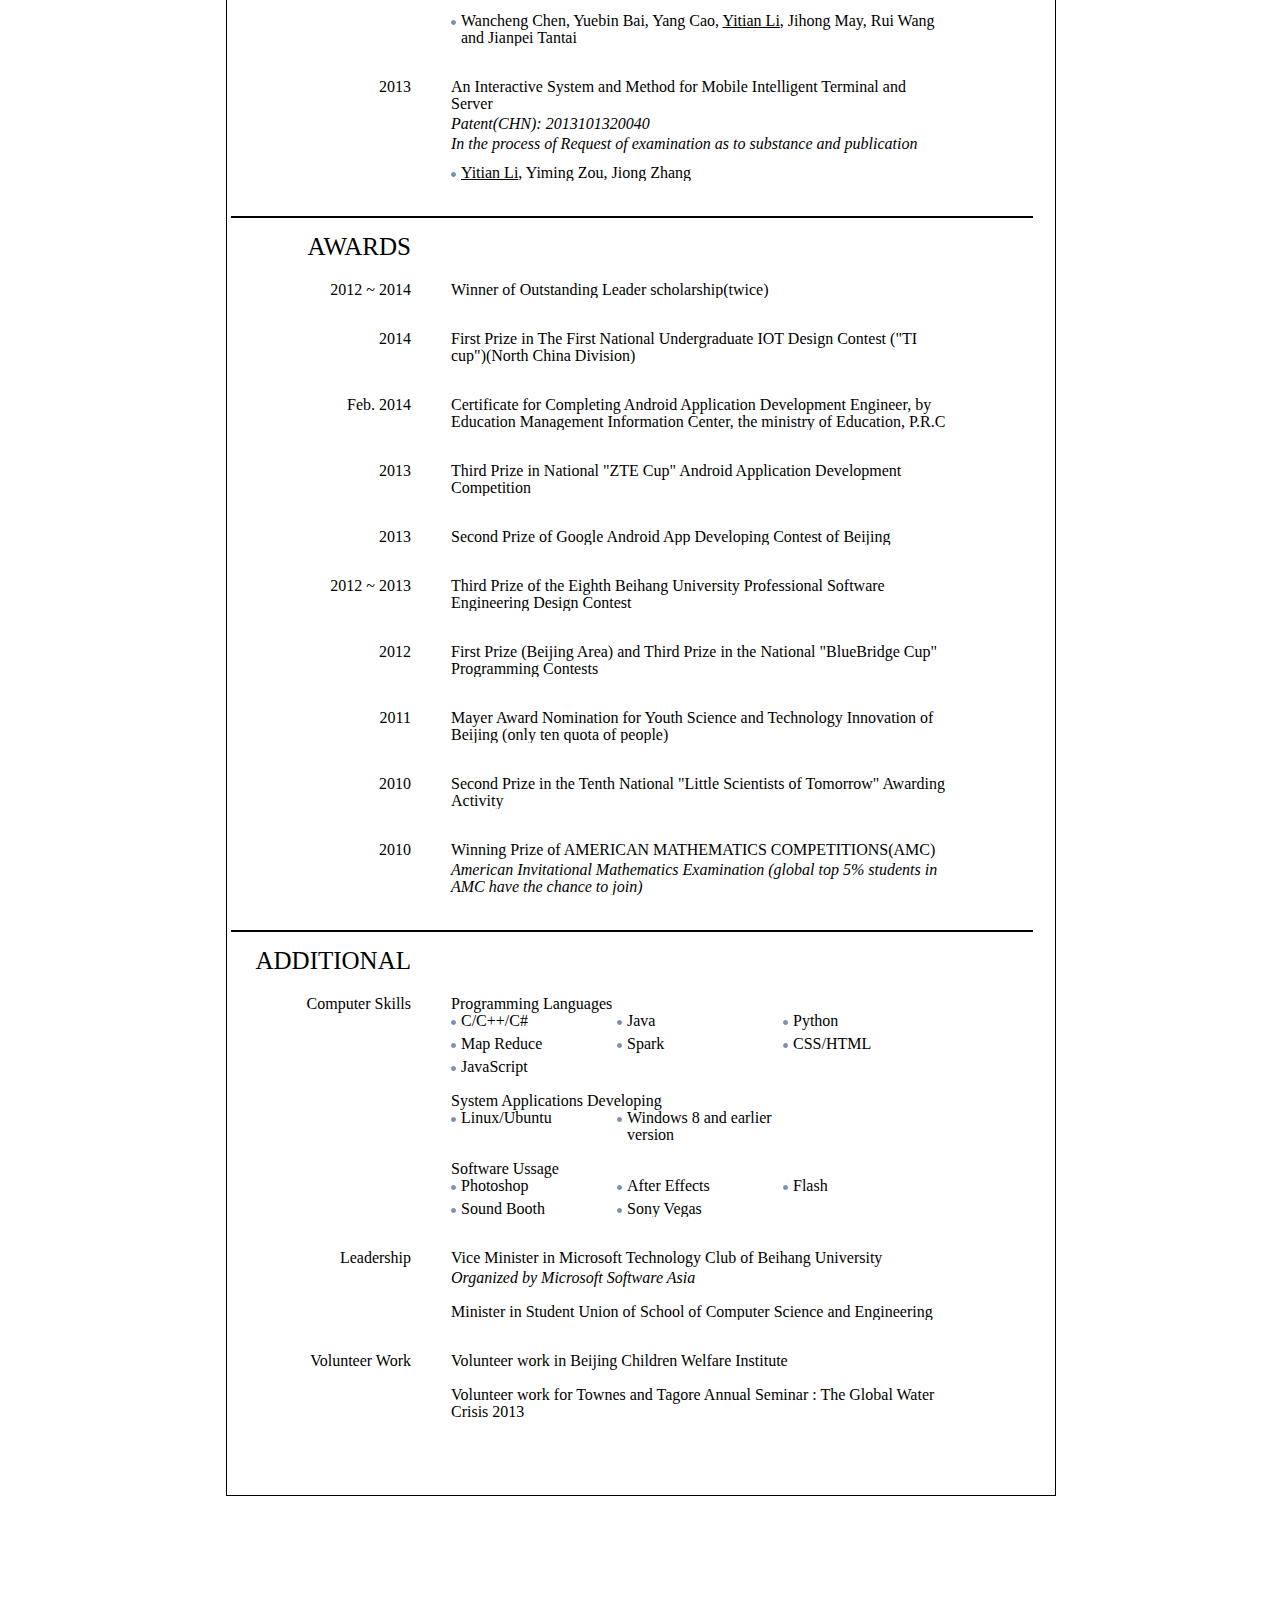
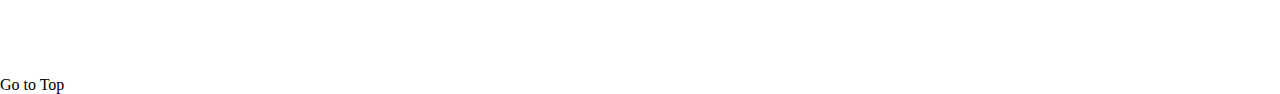
==== commit 30f52b2f: "2022.04.29 job seeking init version" ====
--- a/print.html
+++ b/print.html
@@ -2,7 +2,6 @@
 <head>
 <title>Resume</title>
 <link rel="stylesheet" href="css/print.css" type="text/css" />
-
 <link rel="stylesheet" href="css/print.css" type="text/css" media="print" />
 
 </head>
@@ -16,24 +15,19 @@
       <div class="paper-top"></div>
         <div id="paper-mid">
         <div class="entry">
-          <!-- Begin Image -->
-          <img class="portrait" src="images/photo.jpg" alt="0" />
-          <!-- End Image -->
           <!-- Begin Personal Information -->
           <div class="self">
             <h1 class="name">Li Yitian<br />
-              <span>M.S. in Computer Science</span></h1>
-              <span>Actively seeking a full-time position as software engineer, can start soon.</span></h1>
+              <span>Software Engineer</span></h1>
             <ul>
-              <li class="ad ad1">610 Bridgewater Dr</li>
-              <li class="ad1">Seneca 29678, S.C., U.S.</li>
+              <li class="ad ad1">San Jose, CA 95128</li>
               <li class="mail">
-                <a href =mailto:li.yitian@live.com>li.yitian@live.com</a>
+                <a href =mailto:yitian.li.93@gmail.com>yitian.li.93@gmail.com</a>
               </li>
-              <li class="tel">(+1)864(986)&minus;5971</li>
+              <li class="tel">(+1)408(483)&minus;9126</li>
               <li class="tel">(+86)150&minus;1056&minus;7151</li>
               <li class="web">
-                <a href="http://yitianl.people.clemson.edu/">@Home Page</a>
+                <a href="http://liyitian.github.io/">@Home Page</a>
               </li>
             </ul>
           </div>
@@ -47,22 +41,39 @@
         <!-- Begin 1st Row -->
         <div class="entry">
           <div class="line"></div>
+          <h2>OBJECTIVES</h2>
+          <p>An exprienced software engineer in the industries,  I am seeking a challenging opportunity to solve complex problems and lead projects where my advanced skills can be fully ultilized.<br/></p>
+
 
           <h2>INTERESTS</h2>
           <p><em>Computer Network Architecture, Software Defined Network, Backend Development, Data Engineer.</em><br/></p>
-
-
-          <h2>MOTTO</h2>
-          <p>When nothing seems to help, I go and look at a stonecutter
-            hammering away at his rock, perhaps a hundred times without as
-            much as a crack showing in it. Yet at the hundred and first
-            blow it will split in two, and I know it was not that last
-            blow that did it, but all that had gone before.<em> &minus;&minus;  Jacob A. Riis</em></p>
         </div>
         <!-- End 1st Row -->
         <!-- Begin 2nd Row -->
         <div class="entry"  id="ct2">
           <div class="line"></div>
+          <h2>PROFESSIONAL EXPERIENCE</h2>
+          <div class="content">
+            <h3>Feb.2018 - Present</h3>
+            <p>Google<br/>
+            <em>Software Engineer<br/></em></p>
+            <p><br/></p>
+            <p>GPay US App<br/></p>
+            <ul class="info">
+              <li>Worked on Money movement for Plex project.</li>
+              <li>Worked on Payment Methods Convergence for U.S.</li>
+            </ul>
+            <p><br/></p>
+            <p>Google Cloud Platform, Apigee<br/></p>
+            <ul class="info">
+              <li>Worked on Anomaly Detection System.</li>
+            </ul>
+          </div>
+        </div>
+        <!-- Begin 2nd Row -->
+        <!-- Begin 3rd Row -->
+        <div class="entry"  id="ct3">
+          <div class="line"></div>
           <h2>EDUCATION</h2>
           <div class="content">
             <h3>Sep 2015 - May 2017</h3>
@@ -74,120 +85,12 @@
             <p>Beihang University, Beijing <br />
               <em>School of Computer Science and Engineering</em></p>
           </div>
-          <div class="content">
-            <h3>Jul 2013 - Aug 2013</h3>
-            <p>University of California at Berkeley<br />
-              <em>Summer School</em></p>
-          </div>
-          <div class="content">
-            <h3>Sep 2008 - Jun 2011</h3>
-            <p>Beijing No.20 High School<br />
-              <em>Student</em></p>
-          </div>
-        </div>
-        <!-- End 2nd Row -->
-        <!-- Begin 3rd Row -->
-        <div class="entry"  id="ct3">
-          <div class="line"></div>
-          <h2>PROJECT EXPERIENCE</h2>
-          <div class="content">
-            <h3>Feb.2017 - May.2017</h3>
-            <p>An Information Retrivement System<br />
-              <em>CPSC-8470, Clemson University<br/>
-              Instructor: Feng Luo</em></p>
-            <ul class="info">
-              <li>A Spark based information retrieval system</li>
-              <li>Okapi BM25 (probabilistic retrieval model) for Reuter news was implemented</li>
-              <li class="web">
-                <a href="http://yitianli.github.io/IRsystem/index.php">@Entry Page</a>
-              </li>
-            </ul>
-          </div>
-          <div class="content">
-            <h3>Feb.2017 - May.2017</h3>
-            <p>Unity3D based Kinect Penalty Game<br />
-              <em>CPSC-8110, Clemson University<br/>
-              Instructor: Sophie Joerg</em></p>
-            <ul class="info">
-              <li>The main purpose of this project is to build a soccer penalty game. Player need to kick the ball to score.</li>
-              <li>This game is based on Unity3D engine, and Kinect sensor.</li>
-              <li class="web">
-                <a href="https://www.youtube.com/watch?v=wbSb-esvvNM">@Entry Page</a>
-              </li>
-            </ul>
-          </div>
-          <div class="content">
-            <h3>Sep.2016 - Dec.2016</h3>
-            <p>Physically Based Animation Course<br />
-              <em>CPSC-8170, Clemson University<br/>
-              Instructor: Donald House</em></p>
-            <ul class="info">
-              <li>The main purpose of this course is to learn how to make animation looks physically real.</li>
-              <li>Bouncing Ball,Particles System, Flocking System, Springy System, Falling Leaves</li>
-            </ul>
-          </div>
-          <div class="content">
-            <h3>Feb.2016 - May.2016</h3>
-            <p>Translation of Programming Languages Course<br />
-              <em>CPSC-8270, Clemson University<br/>
-              Instructor: Brian Malloy</em></p>
-            <ul class="info">
-              <li>The main purpose of this course is to learn how to compile a computer language and translate to another language.</li>
-              <li>Auto translation and execution compiler based on Flex &#38; Bison for Python.</li>
-            </ul>
-          </div>
-          <div class="content">
-            <h3>Sep.2015 - Dec.2015</h3>
-            <p>Operating System Course<br />
-              <em>CPSC-8220, Clemson University<br/>
-              Instructor: Robert Geist</em></p>
-            <ul class="info">
-              <li>The main purpose of this course is to learn how Linux Kernel 4.3.3 works by analysis its code.</li>
-              <li>Linux Graphics Driver for Kyoko3, System Signal Killer(Kill Orphan process &#38; Zombie process),Disk Scheduler </li>
-            </ul>
-          </div>
-          <div class="content">
-            <h3>Sep.2015 - Dec.2015</h3>
-            <p>Introduction to Computer Graphics<br />
-              <em>CPSC-6050, Clemson University<br/>
-              Instructor: Robert Geist</em></p>
-            <ul class="info">
-              <li>This is an introduction to the vocabulary, language, and methods of classical computer graphics, sometimes called hardware rendering.</li>
-            </ul>
-          </div>
-          <div class="content">
-            <h3>Sep.2015 - Dec.2015</h3>
-            <p>Advanced Networking and Security<br />
-              <em>CPSC-8810, Clemson University<br/>
-              Instructor: Hongxin Hu</em></p>
-            <ul class="info">
-              <li>A Firewall Application based on SDN/NFV environment. It basically can check all data flows over the network. It use SDN's characteristic to control the flow to the firewall application on NFV framework. </li>
-              <li>Firewall Application is deployed on a virtual machine to examine all data, by using KMP alogrithm </li>
-              <li>SDN controller was modified and based on floodlight to direct data flow go through the firewall application
-              </li>
-              <li>Each layer is independent and transparent to each other. </li>              
-            </ul>
-          </div>
-          <div class="content">
-            <h3>Nov.2013 - Mar.2014</h3>
-            <p>A SDN Module Conflict-controller Based on Floodlight<br />
-              <em>Institute for Network Sciences and Cyberspace (former Network Research Center) of Tsinghua University<br/>
-              Instructors: Jun Bi, Guang Yao</em></p>
-            <ul class="info">
-              <li>Enabled conflicts between the different modules of Software Define Network(SDN) to be controlled artificially by improving the network distributed process of flow chart</li>
-              <li>Designed a new module responsible for the acceptance, merging rules of flow chart</li>
-              <li>Designed the project process and implemented the design by independently coding</li>
-            </ul>
-          </div>
-          <div class="content">
-            <h3>Nov.2013 - May.2014</h3>
-            <p>Leverage SDN to Dig Query Words at the First Entry Points of the Internet<br />
-              <em>Institute for Network Sciences and Cyberspace (former Network Research Center) of Tsinghua University<br/>
-              Instructors: Guang Yao, Jun Bi</em></p>
-            <ul class="info">
-              <li>Introduced a novel, interesting and promising usage of SDN: using SDN to dig query words, and we think this usage may inspire a new business model of SDN, and potentially a new research topic on SDN.</li>
-            </ul>
-          </div>
+        </div>
+        <!-- End 3rd Row -->
+        <!-- Begin 4th Row -->
+        <div class="entry"  id="ct4">
+          <div class="line"></div>
+          <h2>RESEARCH EXPERIENCE</h2>
           <div class="content">
             <h3>Apr.2010 - Nov.2010</h3>
             <p>A Pull Model IPv6 Duplicate Address Detection<br />
@@ -197,94 +100,6 @@
               <li>Designed a pull model (Duplicate Address Detection) DAD, which achieves improvements both in reliability and security through changing the solicitation model.</li>
               <li>Compared the model with SEcure Neighbor Discovery (SEND), proving it has advantage in lightweight overhead and flexibility of address generation.</li>
               <li>Evaluated the model and proved it to be feasible and cost effective.</li>
-            </ul>
-          </div>
-          <div class="content">
-            <h3>Jan. 2013 - Jul. 2013</h3>
-            <p>Smart Phone-Server Digital Home System<br/>
-            <em>(National Undergraduates Innovating Experimentation Project)</em>
-            <em>Undergraduate Innovation Laboratory,Beihang University</em> 
-              <em>Instructor: Jiong Zhang</em></p>
-            <ul class="info">
-              <li>Built a platform for the connection of mobile intelligent terminal and home digital appliances</li>
-              <li>Redesigned the home circuit to achieve the communication between the home digital appliances and the APP client</li>
-            </ul>
-          </div>
-          <div class="content">
-            <h3>Feb.2014 - Apr. 2014</h3>
-            <p>Recognition and Interaction of Dynamic Gesture by Somatosensory Devices Based on Kinect<br/>
-              <em>(The 24th "FengRu Cup", Microsoft Kinect for Windows Development Contest)</em>
-              <em>Instructor: Tianyu Wo</em></p>
-            <ul class="info">
-              <li>Extracted the basic posture information of human body using Kinect&minus;Unity3D and depicted the main joints of human body morphology</li>
-              <li>Combined the gesture recognition of initial and final stage with the between-frame stage and put forward the concept of dynamic gesture recognition</li>
-              <li>Top 20 Team in the 2nd "World Cup" Kinect for Windows development contest in China</li>
-            </ul>
-          </div>
-          <div class="content">
-            <h3>Nov.2013 - Dec. 2013</h3>
-            <p>Controlling and Track Extracting Based on Freescale Intelligent Car<br/>
-              <em>Institute of Nuclear Technology Application, Department of Engineering Physics, Tsinghua University </em>
-              <em>Instructor: Ming Zeng</em></p>
-            <ul class="info">
-              <li>Embedded software programming and basic circuit creation using Freescale parts included in the entry kit</li>
-              <li>Created motor control hardware and software to propel and steer the intelligent car</li>
-            </ul>
-          </div>
-          
-          <div class="content">
-            <h3>Nov.2013 - Dec. 2013</h3>
-            <p>Adaptation for MISRA C Standard in Gcc Compiler<br/>
-              <em>Software Engineering Institute, BeiHang University (BUAA)</em>
-              <em>Instructors: Li Zhang, Pan Li</em></p>
-            <ul class="info">
-              <li>Analyzed MISRA C and the process of compiling, abstracted the features of the standard</li>
-              <li>Analyzed the framework of GCC, and adapted the GCC Compiler for MISRA C :2004 standard</li>
-              <li>Compiled the sample code by new compiler</li>
-            </ul>
-          </div>
-          <div class="content">
-            <h3>Oct.2013 - Nov. 2013</h3>
-            <p>Android Game Development and Transplantation of Cocos2d-x<br/>
-              <em>Instructors: Jiong Zhang</em></p>
-            <ul class="info">
-              <li>Game Development in Cocos2d-x</li>
-              <li>Added Gesture Recognization function to allow gamer to use gesture controll the role</li>
-              <li>Transplanted the game from C++ platform to Android Platform</li>
-            </ul>
-          </div>
-          <div class="content">
-            <h3>Feb.2012 - Apr. 2012</h3>
-            <p>Research about Conversion Software of Document to PowerPoint<br/>
-              <em>(The 22th "FengRu Cup" Contest Project)</em>
-            <ul class="info">
-              <li>Programmed to implement the function of converting the document into PowerPoint using the API provided by Microsoft</li>
-            </ul>
-          </div>
-          
-        </div>
-        <!-- End 3rd Row -->
-        <!-- Begin 4th Row -->
-        <div class="entry"  id="ct4">
-          <div class="line"></div>
-          <h2>INTERNSHIPS</h2>
-          <div class="content">
-            <h3>Jan. 2012 - Mar. 2012</h3>
-            <p> JoyDigital (Beijing) Technology Co. LTD<br />
-              <em>Project: Indoor Positioning and Tracking Technology Based on the Signal Intensity of WLAN</em></p>
-            <ul class="info">
-              <li>Established the distance conversion formula based on ten thousand times of the measured data and calculated the point position using three-point fix</li>
-              <li>Programmed to scan the strength of the wireless signal and formed the track to reflect on the mobile phone screen</li>
-              <li>Implemented the function of scene switching according to different routers</li>
-            </ul>
-          </div>
-          <div class="content">
-            <h3>May. 2014 - Oct.2014</h3>
-            <p>Sino-German Joint Software Institute<br />
-              <em>Project: A SDN Performance Modeling Method based on Queuing Theory (submitted to PerCom 2015)</em></p>
-            <ul class="info">
-              <li>A second co-author of a paper, IEEE LCN 2010,&laquo;A "Pull Model" IPv6 Duplicate Address Detection&raquo;.</li>
-              <li>Fisrt author of&laquo;A "Server Model" IPv6 Stateless Address Autoconfiguration solution&raquo;. </li>
             </ul>
           </div>
         </div>
